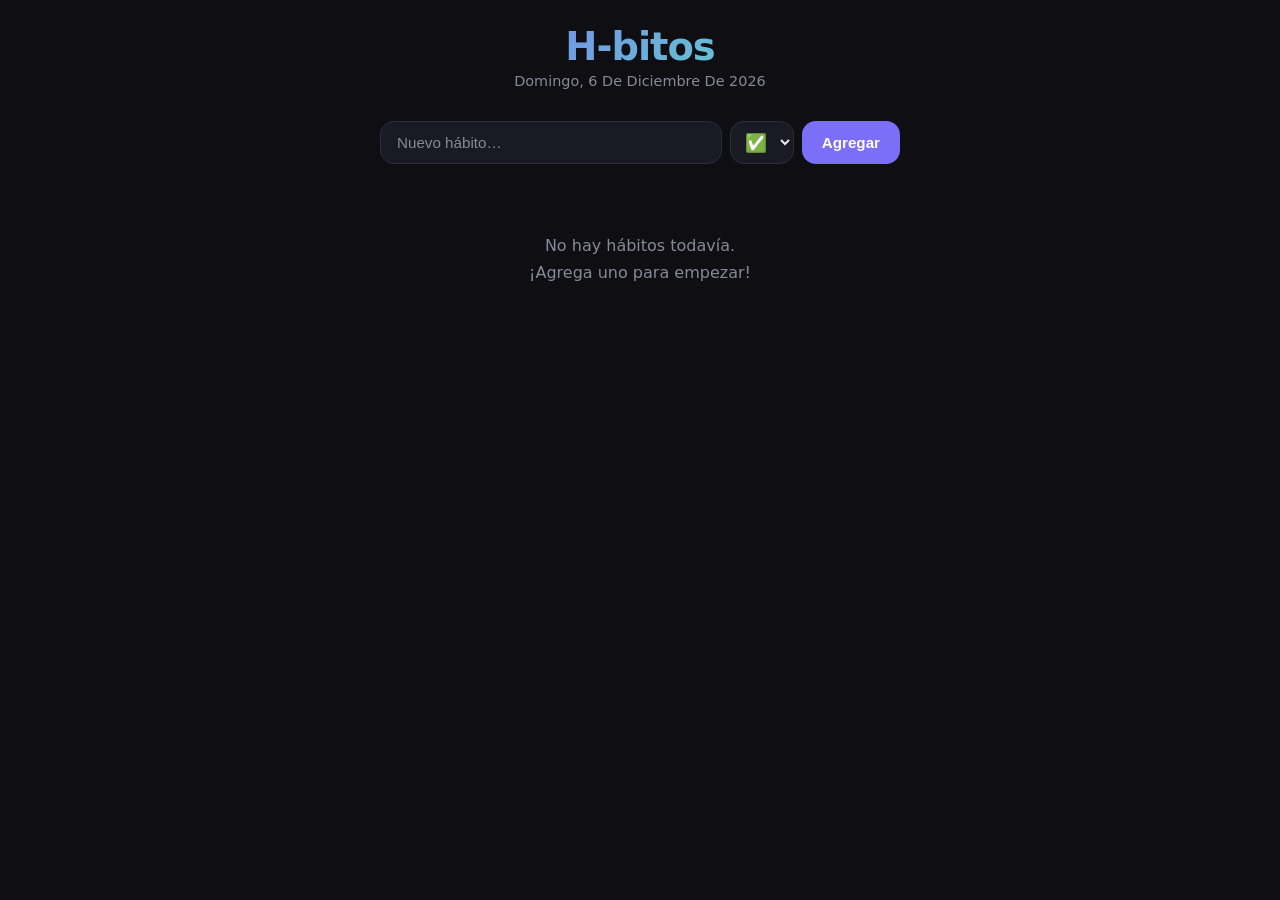
==== index.html @ 703239ca "feat: build habits tracker app (H-bitos) Single-page web app with vanilla HTML/CSS/JS: - Add/delete " ====
<!DOCTYPE html>
<html lang="es">
<head>
  <meta charset="UTF-8" />
  <meta name="viewport" content="width=device-width, initial-scale=1.0" />
  <title>H-bitos</title>
  <link rel="stylesheet" href="style.css" />
</head>
<body>
  <div id="app">
    <header>
      <h1>H-bitos</h1>
      <p class="subtitle" id="date-display"></p>
    </header>

    <section class="add-habit">
      <form id="add-form">
        <input
          type="text"
          id="habit-input"
          placeholder="Nuevo hábito…"
          maxlength="60"
          autocomplete="off"
        />
        <select id="habit-emoji">
          <option value="✅">✅</option>
          <option value="💪">💪</option>
          <option value="📚">📚</option>
          <option value="🏃">🏃</option>
          <option value="🧘">🧘</option>
          <option value="💧">💧</option>
          <option value="🍎">🍎</option>
          <option value="😴">😴</option>
          <option value="🎯">🎯</option>
          <option value="🌱">🌱</option>
        </select>
        <button type="submit">Agregar</button>
      </form>
    </section>

    <section class="progress-bar-section" id="progress-section" style="display:none">
      <div class="progress-label">
        <span id="progress-text">0 / 0 hoy</span>
        <span id="progress-pct">0%</span>
      </div>
      <div class="progress-track">
        <div class="progress-fill" id="progress-fill"></div>
      </div>
    </section>

    <ul id="habits-list"></ul>

    <div class="empty-state" id="empty-state">
      <p>No hay hábitos todavía.<br />¡Agrega uno para empezar!</p>
    </div>

    <section class="stats-section" id="stats-section" style="display:none">
      <h2>Estadísticas</h2>
      <div class="stats-grid" id="stats-grid"></div>
    </section>
  </div>

  <script src="app.js"></script>
</body>
</html>
---- style.css ----
*, *::before, *::after { box-sizing: border-box; margin: 0; padding: 0; }

:root {
  --bg: #0f0f13;
  --surface: #1a1a24;
  --surface2: #22222f;
  --border: #2e2e3e;
  --accent: #7c6ff7;
  --accent2: #5de8c1;
  --text: #e8e8f0;
  --muted: #888899;
  --danger: #f26a6a;
  --radius: 14px;
  --transition: 0.2s ease;
}

body {
  background: var(--bg);
  color: var(--text);
  font-family: "Segoe UI", system-ui, -apple-system, sans-serif;
  min-height: 100vh;
  display: flex;
  justify-content: center;
  padding: 24px 16px 48px;
}

#app {
  width: 100%;
  max-width: 520px;
}

/* Header */
header {
  text-align: center;
  margin-bottom: 32px;
}

header h1 {
  font-size: 2.4rem;
  font-weight: 800;
  background: linear-gradient(135deg, var(--accent), var(--accent2));
  -webkit-background-clip: text;
  -webkit-text-fill-color: transparent;
  background-clip: text;
  letter-spacing: -1px;
}

.subtitle {
  color: var(--muted);
  font-size: 0.9rem;
  margin-top: 4px;
  text-transform: capitalize;
}

/* Add form */
.add-habit {
  margin-bottom: 20px;
}

#add-form {
  display: flex;
  gap: 8px;
}

#habit-input {
  flex: 1;
  background: var(--surface);
  border: 1.5px solid var(--border);
  border-radius: var(--radius);
  color: var(--text);
  font-size: 0.95rem;
  padding: 12px 16px;
  outline: none;
  transition: border-color var(--transition);
}

#habit-input:focus {
  border-color: var(--accent);
}

#habit-input::placeholder { color: var(--muted); }

#habit-emoji {
  background: var(--surface);
  border: 1.5px solid var(--border);
  border-radius: var(--radius);
  color: var(--text);
  font-size: 1.1rem;
  padding: 0 10px;
  cursor: pointer;
  outline: none;
}

#add-form button {
  background: var(--accent);
  border: none;
  border-radius: var(--radius);
  color: #fff;
  cursor: pointer;
  font-size: 0.95rem;
  font-weight: 600;
  padding: 12px 20px;
  transition: opacity var(--transition), transform var(--transition);
  white-space: nowrap;
}

#add-form button:hover { opacity: 0.88; transform: translateY(-1px); }
#add-form button:active { transform: translateY(0); }

/* Progress */
.progress-bar-section {
  margin-bottom: 20px;
}

.progress-label {
  display: flex;
  justify-content: space-between;
  font-size: 0.82rem;
  color: var(--muted);
  margin-bottom: 6px;
}

.progress-track {
  background: var(--surface2);
  border-radius: 99px;
  height: 8px;
  overflow: hidden;
}

.progress-fill {
  height: 100%;
  background: linear-gradient(90deg, var(--accent), var(--accent2));
  border-radius: 99px;
  transition: width 0.4s ease;
  width: 0%;
}

/* Habits list */
#habits-list {
  list-style: none;
  display: flex;
  flex-direction: column;
  gap: 10px;
}

.habit-item {
  background: var(--surface);
  border: 1.5px solid var(--border);
  border-radius: var(--radius);
  display: flex;
  align-items: center;
  gap: 14px;
  padding: 14px 16px;
  transition: border-color var(--transition), background var(--transition);
  animation: slideIn 0.25s ease;
}

@keyframes slideIn {
  from { opacity: 0; transform: translateY(-8px); }
  to   { opacity: 1; transform: translateY(0); }
}

.habit-item.done {
  border-color: var(--accent2);
  background: color-mix(in srgb, var(--accent2) 8%, var(--surface));
}

.habit-check {
  appearance: none;
  -webkit-appearance: none;
  width: 24px;
  height: 24px;
  border: 2px solid var(--border);
  border-radius: 50%;
  cursor: pointer;
  flex-shrink: 0;
  transition: background var(--transition), border-color var(--transition);
  position: relative;
}

.habit-check:checked {
  background: var(--accent2);
  border-color: var(--accent2);
}

.habit-check:checked::after {
  content: "✓";
  position: absolute;
  top: 50%;
  left: 50%;
  transform: translate(-50%, -50%);
  color: var(--bg);
  font-size: 13px;
  font-weight: 700;
}

.habit-emoji {
  font-size: 1.4rem;
  line-height: 1;
}

.habit-info {
  flex: 1;
  min-width: 0;
}

.habit-name {
  font-size: 0.97rem;
  font-weight: 500;
  white-space: nowrap;
  overflow: hidden;
  text-overflow: ellipsis;
}

.habit-item.done .habit-name {
  text-decoration: line-through;
  color: var(--muted);
}

.habit-streak {
  font-size: 0.78rem;
  color: var(--muted);
  margin-top: 2px;
}

.habit-streak.hot {
  color: #ffb347;
}

.habit-actions {
  display: flex;
  gap: 6px;
  opacity: 0;
  transition: opacity var(--transition);
}

.habit-item:hover .habit-actions { opacity: 1; }

.habit-actions button {
  background: none;
  border: 1.5px solid var(--border);
  border-radius: 8px;
  color: var(--muted);
  cursor: pointer;
  font-size: 0.8rem;
  padding: 4px 8px;
  transition: color var(--transition), border-color var(--transition);
}

.habit-actions button:hover {
  color: var(--danger);
  border-color: var(--danger);
}

/* Empty state */
.empty-state {
  text-align: center;
  color: var(--muted);
  padding: 48px 0;
  line-height: 1.7;
}

/* Stats */
.stats-section {
  margin-top: 36px;
}

.stats-section h2 {
  font-size: 1.05rem;
  font-weight: 700;
  color: var(--muted);
  text-transform: uppercase;
  letter-spacing: 1.5px;
  margin-bottom: 14px;
}

.stats-grid {
  display: grid;
  grid-template-columns: repeat(auto-fill, minmax(140px, 1fr));
  gap: 10px;
}

.stat-card {
  background: var(--surface);
  border: 1.5px solid var(--border);
  border-radius: var(--radius);
  padding: 14px 16px;
}

.stat-card .stat-value {
  font-size: 1.6rem;
  font-weight: 800;
  background: linear-gradient(135deg, var(--accent), var(--accent2));
  -webkit-background-clip: text;
  -webkit-text-fill-color: transparent;
  background-clip: text;
}

.stat-card .stat-label {
  font-size: 0.8rem;
  color: var(--muted);
  margin-top: 2px;
}
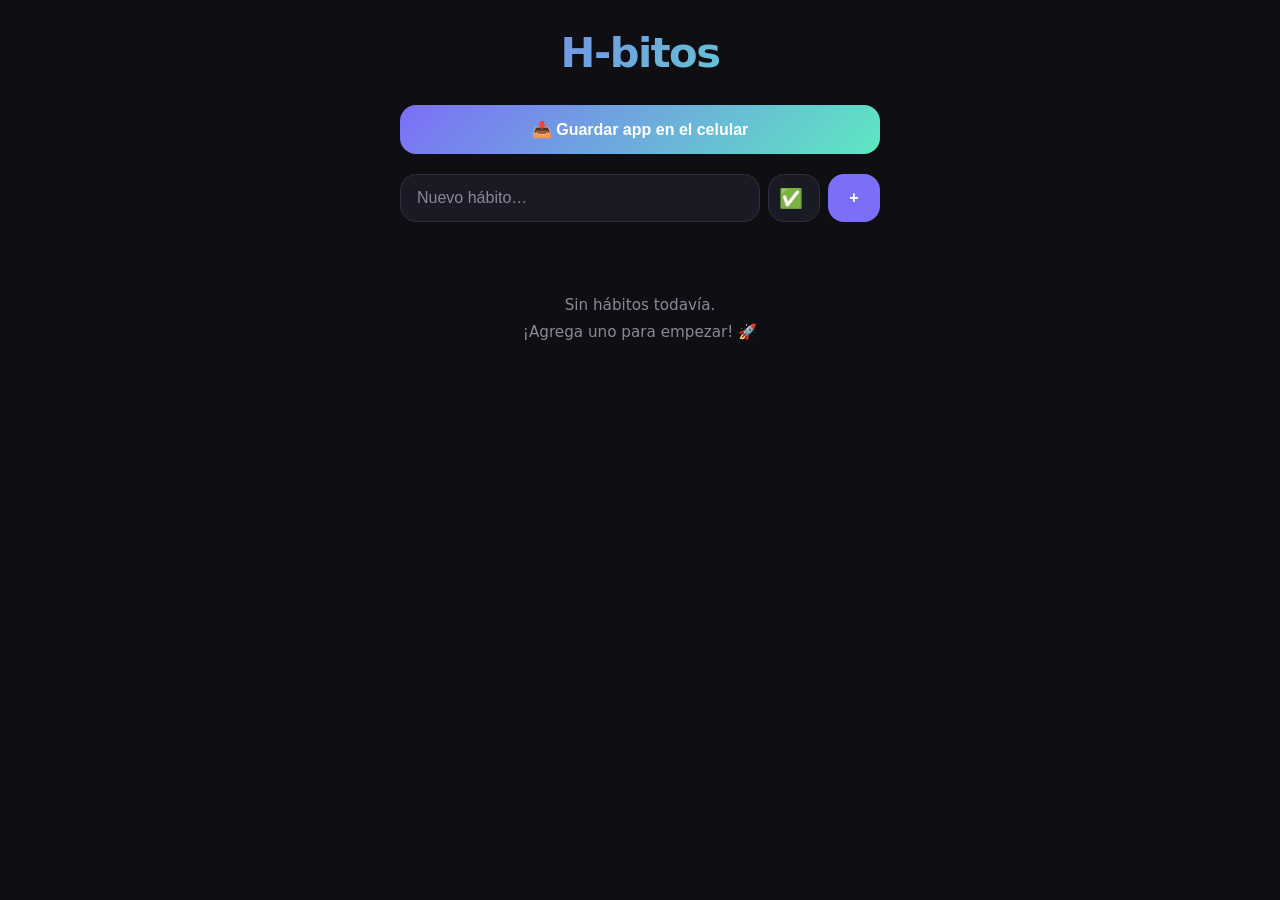
==== commit 08180f2a: "fix: add index.html so Netlify serves the app correctly https://claude.ai/code/session_01N3avnbW1HAw" ====
--- a/index.html
+++ b/index.html
@@ -2,64 +2,252 @@
 <html lang="es">
 <head>
   <meta charset="UTF-8" />
-  <meta name="viewport" content="width=device-width, initial-scale=1.0" />
+  <meta name="viewport" content="width=device-width, initial-scale=1.0, viewport-fit=cover" />
+  <meta name="mobile-web-app-capable" content="yes" />
+  <meta name="apple-mobile-web-app-capable" content="yes" />
+  <meta name="apple-mobile-web-app-status-bar-style" content="black-translucent" />
+  <meta name="apple-mobile-web-app-title" content="H-bitos" />
+  <meta name="theme-color" content="#0f0f13" />
   <title>H-bitos</title>
-  <link rel="stylesheet" href="style.css" />
+  <style>
+    *, *::before, *::after { box-sizing: border-box; margin: 0; padding: 0; }
+    :root {
+      --bg: #0f0f13; --surface: #1a1a24; --surface2: #22222f;
+      --border: #2e2e3e; --accent: #7c6ff7; --accent2: #5de8c1;
+      --text: #e8e8f0; --muted: #888899; --danger: #f26a6a;
+      --radius: 16px; --safe-bottom: env(safe-area-inset-bottom, 0px);
+    }
+    body {
+      background: var(--bg); color: var(--text);
+      font-family: -apple-system, "Segoe UI", system-ui, sans-serif;
+      min-height: 100dvh; display: flex; justify-content: center;
+      padding: 28px 16px calc(32px + var(--safe-bottom));
+      -webkit-tap-highlight-color: transparent;
+    }
+    #app { width: 100%; max-width: 480px; }
+    header { text-align: center; margin-bottom: 28px; }
+    header h1 {
+      font-size: 2.6rem; font-weight: 900;
+      background: linear-gradient(135deg, var(--accent), var(--accent2));
+      -webkit-background-clip: text; -webkit-text-fill-color: transparent;
+      background-clip: text; letter-spacing: -1.5px;
+    }
+    .subtitle { color: var(--muted); font-size: 0.85rem; margin-top: 4px; text-transform: capitalize; }
+    .add-habit { margin-bottom: 18px; }
+    #add-form { display: flex; gap: 8px; }
+    #habit-input {
+      flex: 1; background: var(--surface); border: 1.5px solid var(--border);
+      border-radius: var(--radius); color: var(--text); font-size: 1rem;
+      padding: 14px 16px; outline: none; -webkit-appearance: none; min-width: 0;
+    }
+    #habit-input:focus { border-color: var(--accent); }
+    #habit-input::placeholder { color: var(--muted); }
+    #habit-emoji {
+      background: var(--surface); border: 1.5px solid var(--border);
+      border-radius: var(--radius); color: var(--text); font-size: 1.2rem;
+      padding: 0 10px; cursor: pointer; outline: none;
+      -webkit-appearance: none; min-width: 52px;
+    }
+    #add-form button[type="submit"] {
+      background: var(--accent); border: none; border-radius: var(--radius);
+      color: #fff; cursor: pointer; font-size: 1rem; font-weight: 700;
+      padding: 14px 20px; white-space: nowrap; min-width: 52px;
+    }
+    #add-form button[type="submit"]:active { opacity: 0.75; }
+    .progress-bar-section { margin-bottom: 20px; }
+    .progress-label { display: flex; justify-content: space-between; font-size: 0.8rem; color: var(--muted); margin-bottom: 6px; }
+    .progress-track { background: var(--surface2); border-radius: 99px; height: 8px; overflow: hidden; }
+    .progress-fill { height: 100%; background: linear-gradient(90deg, var(--accent), var(--accent2)); border-radius: 99px; transition: width 0.4s ease; width: 0%; }
+    #habits-list { list-style: none; display: flex; flex-direction: column; gap: 10px; }
+    .habit-item {
+      background: var(--surface); border: 1.5px solid var(--border);
+      border-radius: var(--radius); display: flex; align-items: center;
+      gap: 12px; padding: 14px; animation: slideIn 0.2s ease;
+    }
+    @keyframes slideIn { from { opacity: 0; transform: translateY(-6px); } to { opacity: 1; transform: translateY(0); } }
+    .habit-item.done { border-color: var(--accent2); background: color-mix(in srgb, var(--accent2) 8%, var(--surface)); }
+    .habit-check {
+      appearance: none; -webkit-appearance: none;
+      width: 28px; height: 28px; border: 2px solid var(--border);
+      border-radius: 50%; cursor: pointer; flex-shrink: 0; position: relative;
+    }
+    .habit-check:checked { background: var(--accent2); border-color: var(--accent2); }
+    .habit-check:checked::after {
+      content: "\2713"; position: absolute; top: 50%; left: 50%;
+      transform: translate(-50%, -50%); color: #0f0f13; font-size: 14px; font-weight: 900;
+    }
+    .habit-emoji { font-size: 1.5rem; line-height: 1; flex-shrink: 0; }
+    .habit-info { flex: 1; min-width: 0; }
+    .habit-name { font-size: 0.97rem; font-weight: 500; white-space: nowrap; overflow: hidden; text-overflow: ellipsis; }
+    .habit-item.done .habit-name { text-decoration: line-through; color: var(--muted); }
+    .habit-streak { font-size: 0.75rem; color: var(--muted); margin-top: 3px; }
+    .habit-streak.hot { color: #ffb347; }
+    .habit-del {
+      background: none; border: 1.5px solid var(--border); border-radius: 8px;
+      color: var(--muted); cursor: pointer; font-size: 0.85rem;
+      padding: 6px 9px; flex-shrink: 0; line-height: 1;
+    }
+    .habit-del:active { color: var(--danger); border-color: var(--danger); }
+    .empty-state { text-align: center; color: var(--muted); padding: 52px 0; line-height: 1.8; font-size: 0.95rem; }
+    .stats-section { margin-top: 32px; }
+    .stats-section h2 { font-size: 0.75rem; font-weight: 700; color: var(--muted); text-transform: uppercase; letter-spacing: 1.5px; margin-bottom: 12px; }
+    .stats-grid { display: grid; grid-template-columns: 1fr 1fr; gap: 10px; }
+    .stat-card { background: var(--surface); border: 1.5px solid var(--border); border-radius: var(--radius); padding: 14px 16px; }
+    .stat-value { font-size: 1.7rem; font-weight: 900; background: linear-gradient(135deg, var(--accent), var(--accent2)); -webkit-background-clip: text; -webkit-text-fill-color: transparent; background-clip: text; line-height: 1; }
+    .stat-label { font-size: 0.75rem; color: var(--muted); margin-top: 4px; }
+    #download-btn {
+      display: block; width: 100%;
+      background: linear-gradient(135deg, var(--accent), var(--accent2));
+      border: none; border-radius: var(--radius); color: #fff;
+      cursor: pointer; font-size: 1rem; font-weight: 700;
+      padding: 15px; text-align: center; margin-bottom: 20px;
+    }
+    #download-btn:active { opacity: 0.75; }
+  </style>
 </head>
 <body>
-  <div id="app">
-    <header>
-      <h1>H-bitos</h1>
-      <p class="subtitle" id="date-display"></p>
-    </header>
-
-    <section class="add-habit">
-      <form id="add-form">
-        <input
-          type="text"
-          id="habit-input"
-          placeholder="Nuevo hábito…"
-          maxlength="60"
-          autocomplete="off"
-        />
-        <select id="habit-emoji">
-          <option value="✅">✅</option>
-          <option value="💪">💪</option>
-          <option value="📚">📚</option>
-          <option value="🏃">🏃</option>
-          <option value="🧘">🧘</option>
-          <option value="💧">💧</option>
-          <option value="🍎">🍎</option>
-          <option value="😴">😴</option>
-          <option value="🎯">🎯</option>
-          <option value="🌱">🌱</option>
-        </select>
-        <button type="submit">Agregar</button>
-      </form>
-    </section>
-
-    <section class="progress-bar-section" id="progress-section" style="display:none">
-      <div class="progress-label">
-        <span id="progress-text">0 / 0 hoy</span>
-        <span id="progress-pct">0%</span>
-      </div>
-      <div class="progress-track">
-        <div class="progress-fill" id="progress-fill"></div>
-      </div>
-    </section>
-
-    <ul id="habits-list"></ul>
-
-    <div class="empty-state" id="empty-state">
-      <p>No hay hábitos todavía.<br />¡Agrega uno para empezar!</p>
+<div id="app">
+  <header>
+    <h1>H-bitos</h1>
+    <p class="subtitle" id="date-display"></p>
+  </header>
+
+  <button id="download-btn">&#128229; Guardar app en el celular</button>
+
+  <section class="add-habit">
+    <form id="add-form">
+      <input id="habit-input" type="text" placeholder="Nuevo h&#225;bito&#8230;" maxlength="60" autocomplete="off" autocorrect="off" />
+      <select id="habit-emoji">
+        <option>&#9989;</option><option>&#128170;</option><option>&#128218;</option>
+        <option>&#127939;</option><option>&#129336;</option><option>&#128167;</option>
+        <option>&#127822;</option><option>&#128564;</option><option>&#127919;</option><option>&#127807;</option>
+      </select>
+      <button type="submit">+</button>
+    </form>
+  </section>
+
+  <section class="progress-bar-section" id="progress-section" style="display:none">
+    <div class="progress-label">
+      <span id="progress-text">0 / 0 hoy</span>
+      <span id="progress-pct">0%</span>
     </div>
-
-    <section class="stats-section" id="stats-section" style="display:none">
-      <h2>Estadísticas</h2>
-      <div class="stats-grid" id="stats-grid"></div>
-    </section>
-  </div>
-
-  <script src="app.js"></script>
+    <div class="progress-track"><div class="progress-fill" id="progress-fill"></div></div>
+  </section>
+
+  <ul id="habits-list"></ul>
+  <div class="empty-state" id="empty-state">Sin h&#225;bitos todav&#237;a.<br/>&#161;Agrega uno para empezar! &#128640;</div>
+
+  <section class="stats-section" id="stats-section" style="display:none">
+    <h2>Estad&#237;sticas</h2>
+    <div class="stats-grid" id="stats-grid"></div>
+  </section>
+</div>
+
+<script>
+  const KEY = "habitos_data";
+  const load = () => { try { return JSON.parse(localStorage.getItem(KEY)) || { habits: [] }; } catch { return { habits: [] }; } };
+  const save = s => localStorage.setItem(KEY, JSON.stringify(s));
+  let state = load();
+
+  const todayKey = () => new Date().toISOString().slice(0, 10);
+  const yesterdayKey = () => { const d = new Date(); d.setDate(d.getDate()-1); return d.toISOString().slice(0,10); };
+
+  function formatDate(k) {
+    return new Date(k + "T12:00:00").toLocaleDateString("es-ES", { weekday:"long", year:"numeric", month:"long", day:"numeric" });
+  }
+
+  function computeStreak(h) {
+    if (!h.completedDays || !h.completedDays.length) return 0;
+    const days = [...h.completedDays].sort().reverse();
+    if (days[0] !== todayKey() && days[0] !== yesterdayKey()) return 0;
+    let s = 1;
+    for (let i = 1; i < days.length; i++) {
+      const diff = Math.round((new Date(days[i-1]+"T12:00:00") - new Date(days[i]+"T12:00:00")) / 86400000);
+      if (diff === 1) s++; else break;
+    }
+    return s;
+  }
+
+  function esc(s) {
+    return s.replace(/&/g,"&amp;").replace(/</g,"&lt;").replace(/>/g,"&gt;").replace(/"/g,"&quot;");
+  }
+
+  function render() {
+    const today = todayKey();
+    const { habits } = state;
+    document.getElementById("empty-state").style.display = habits.length ? "none" : "block";
+    document.getElementById("progress-section").style.display = habits.length ? "block" : "none";
+    document.getElementById("stats-section").style.display = habits.length ? "block" : "none";
+    const done = habits.filter(h => h.completedDays.includes(today)).length;
+    const pct = habits.length ? Math.round(done / habits.length * 100) : 0;
+    document.getElementById("progress-text").textContent = done + " / " + habits.length + " hoy";
+    document.getElementById("progress-pct").textContent = pct + "%";
+    document.getElementById("progress-fill").style.width = pct + "%";
+    const list = document.getElementById("habits-list");
+    list.innerHTML = "";
+    habits.forEach(function(h) {
+      const isDone = h.completedDays.includes(today);
+      const s = computeStreak(h);
+      const streakLabel = s === 0 ? "Sin racha" : s === 1 ? "🔥 1 día seguido" : "🔥 " + s + " días seguidos";
+      const li = document.createElement("li");
+      li.className = "habit-item" + (isDone ? " done" : "");
+      li.innerHTML =
+        "<input type=\"checkbox\" class=\"habit-check\" " + (isDone ? "checked" : "") + " data-id=\"" + h.id + "\" />" +
+        "<span class=\"habit-emoji\">" + h.emoji + "</span>" +
+        "<div class=\"habit-info\"><div class=\"habit-name\">" + esc(h.name) + "</div>" +
+        "<div class=\"habit-streak" + (s >= 3 ? " hot" : "") + "\">" + streakLabel + "</div></div>" +
+        "<button class=\"habit-del\" data-del=\"" + h.id + "\" aria-label=\"Eliminar\">✕</button>";
+      list.appendChild(li);
+    });
+    const best = habits.reduce(function(m, h) { return Math.max(m, computeStreak(h)); }, 0);
+    const total = habits.reduce(function(sum, h) { return sum + h.completedDays.length; }, 0);
+    document.getElementById("stats-grid").innerHTML = [
+      { v: habits.length, l: "Hábitos" },
+      { v: done, l: "Completados hoy" },
+      { v: best, l: "🔥 Mejor racha" },
+      { v: total, l: "Total histórico" },
+    ].map(function(x) { return "<div class=\"stat-card\"><div class=\"stat-value\">" + x.v + "</div><div class=\"stat-label\">" + x.l + "</div></div>"; }).join("");
+  }
+
+  document.getElementById("add-form").addEventListener("submit", function(e) {
+    e.preventDefault();
+    const input = document.getElementById("habit-input");
+    const name = input.value.trim();
+    if (!name) return;
+    state.habits.push({ id: Date.now().toString(), name: name, emoji: document.getElementById("habit-emoji").value, completedDays: [], createdAt: todayKey() });
+    save(state); input.value = ""; render();
+  });
+
+  document.getElementById("habits-list").addEventListener("change", function(e) {
+    if (!e.target.classList.contains("habit-check")) return;
+    const h = state.habits.find(function(x) { return x.id === e.target.dataset.id; });
+    if (!h) return;
+    const today = todayKey(), idx = h.completedDays.indexOf(today);
+    if (idx === -1) h.completedDays.push(today); else h.completedDays.splice(idx, 1);
+    save(state); render();
+  });
+
+  document.getElementById("habits-list").addEventListener("click", function(e) {
+    const btn = e.target.closest("[data-del]");
+    if (!btn) return;
+    const habit = state.habits.find(function(h) { return h.id === btn.dataset.del; });
+    if (!confirm("¿Eliminar \"" + (habit ? habit.name : "") + "\"?")) return;
+    state.habits = state.habits.filter(function(h) { return h.id !== btn.dataset.del; });
+    save(state); render();
+  });
+
+  document.getElementById("download-btn").addEventListener("click", function() {
+    const html = document.documentElement.outerHTML;
+    const blob = new Blob(["<!DOCTYPE html>\n" + html], { type: "text/html" });
+    const a = document.createElement("a");
+    a.href = URL.createObjectURL(blob);
+    a.download = "H-bitos.html";
+    a.click();
+    URL.revokeObjectURL(a.href);
+  });
+
+  document.getElementById("date-display").textContent = formatDate(todayKey());
+  render();
+<\/script>
 </body>
-</html>
+</html>
